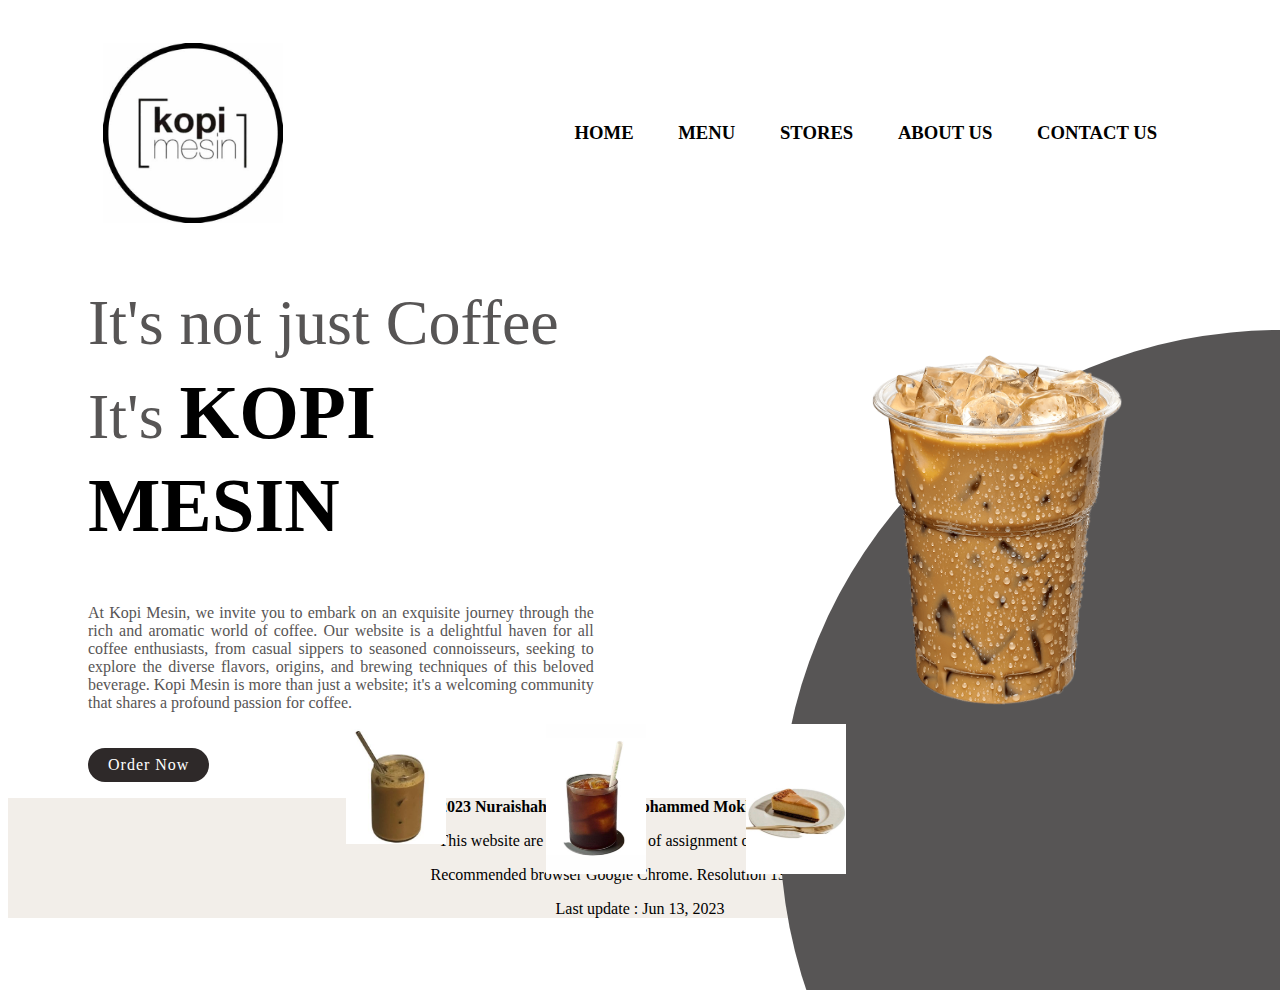
==== index.html @ 7757734c "Add files via upload" ====
<html>
<head>
        <title> KOPI MESIN </title> 
        <link rel="stylesheet" type="text/css" href="css/style.css">
</head> 
<body> 

<!--header-->


<div class="banner">
    <div class="circle"></div>
    <div class="navbar">
        <img src="images/logo.jpeg" class="logo">
        <ul> 
            <div style="text-align: center;">
            <li><a href=index.html> Home </a></li>
            <li><a href=menu.html> Menu </a></li>
            <li><a href=stores.html> Stores </a></li>
            <li><a href=aboutus.html> About us </a></li>
            <li><a href=contactus.html>Contact Us </a></li>
            </div>
        </ul>
    </div>

    <div class="content">
        <div class="textBox">
            <h2> It's not just Coffee<br>It's <span>KOPI MESIN</span></h2>
            <p> At Kopi Mesin, we invite you to embark on an exquisite journey through the rich and aromatic world of coffee. Our website is a delightful haven for all coffee enthusiasts, from casual sippers to seasoned connoisseurs, seeking to explore the diverse flavors, origins, and brewing techniques of this beloved beverage. Kopi Mesin is more than just a website; it's a welcoming community that shares a profound passion for coffee. </p>
            <a href="#"> Order Now</a>
            </div>
        <div class="imgBox">
            <img src="images/coffee.png" width="250" height="350" class="kopi">
        </div>
    </div>
    <ul class="thumb">
        <li><img src="css/thumb1.jpg"width="540" height="120"></li>
        <li><img src="css/thumb2.jpg"width="570" height="150"></li>
        <li><img src="css/thumb3.jpg"width="570" height="150"></li>
    </ul>
   
 
 
            <!--************* FOOTER SECTION START *************--> 
        
        <footer>  <td colspan="2" align ="center"> <div id="myDiv" style="background-color: #f2eee9;"> 
         
         
                <p> Copyright <small> © </small><strong><span>2023 Nuraishah Hani Binti Mohammed Mokhzani.</span></strong> All Rights Reserved.</p> 
                 
                <p> This website are for the purpose of assignment on HTML only.</p> 
                 
                <p> Recommended browser Google Chrome. Resolution 1366 X 768. </p> 
                 
                <p> Last update : Jun 13, 2023 </p> 
                 
                 
                 
                 
                </td> </div>
            </footer>  
                <!--************* FOOTER SECTION END *************--> 
              </tr> 
              <!--2nd row end-->
















































</body>



</html>








































</body>



</html>
---- css/style.css ----
h1 
    {
        margin: 0;
        padding: 0;
        color:rgb(0, 0, 0);
        font-family: 'Times New Roman', Times, serif;
    }

.banner{ 
    width: 100%;
    height: 100vh;
    background-image:linear-
    gradient(rgba(0,0,0,0.75), rgba(0,0,0,0.75)) url(background.jpg);
    background-size: cover;
    background-position: center;
}
.navbar{
    text-decoration: none;
        font-family:'Times New Roman', Times, serif;
        font-size: 14pt;
        color:rgb(9, 7, 7);
        padding: 55px;
        font-weight: bolder;
        width: 85%;
        margin: auto;
        padding: 35px 0;
        display: flex;
        align-items: center;
        justify-content: space-between;
}
.logo{ 
    width: 180px;
    cursor: pointer;
}

.navbar ul li{
    list-style: none;
    display:inline-block;
    margin: 0 20px;
    position: relative;
}
.navbar ul li a {
    text-decoration: none;
    color:rgb(0, 0, 0);
    text-transform: uppercase;
}
.navbar ul li::after{
    content: '';
    height: 3px;
    width: 0;
    background: #0c0b0b;
    position: absolute;
    left: 0;
    bottom: -10px;
    transition: 1s;
}
.navbar ul li:hover::after{
    width: 100%;
}

.content{
    position: relative;
    width: 100%;
    display: flex;
    justify-content: space-between;
    align-items: center;
}
.content .textBox{
    position: relative;
    max-width: 900px;
    margin-top: 10px;
}
.content .textBox h2{
    color: #575555;
    font-size: 4em;
    line-height: 1.4em;
    font-weight:  500;
    margin-left: 80px;
    margin-top: 10px;
}
.content .textBox h2 span{
    color: black;
    font-size: 1.2em;
    font-weight: 900;
    margin-top: 10px;
}
.content .textBox p{
        text-align: justify;
    color: #575555;
    margin-left: 80px;
    margin-top: 30px;
}
.content .textBox a{
    display: inline-block;
    margin-top: 20px;
    padding: 8px 20px;
    background: #2e2929;
    color: #fff;
    border-radius: 40px;
    font-weight: 500;
    letter-spacing: 1px;
    text-decoration: none;
    margin-left: 80px;
}
.content .imgBox{
    width: 200%;
    display: flex;
    justify-content: flex-end;
    padding-right: 150px;
    margin-top: 20px;
}
.content .imgBox img{
    max-width: 300px;
} 
.thumb{
    position: absolute;
    left: 45%;
    bottom: 10px;
    transform: translateX(-50%);
    display: flex;
}
.thumb li{
    list-style: none;
    display: inline-block;
    margin: 0 50px;
    cursor: pointer;
    transition: 1.0s;
}
.thumb li:hover{
    transform: translateY(-15px);
}
.thumb li img{
    max-width: 100px ;
}
.circle{
    position: absolute;
    top: 0;
    left: 0;
    width: 100%;
    height: 110%;
    background: #575555;
    clip-path: circle(500px at right 830px);
}

footer {
    text-align: center;
  }
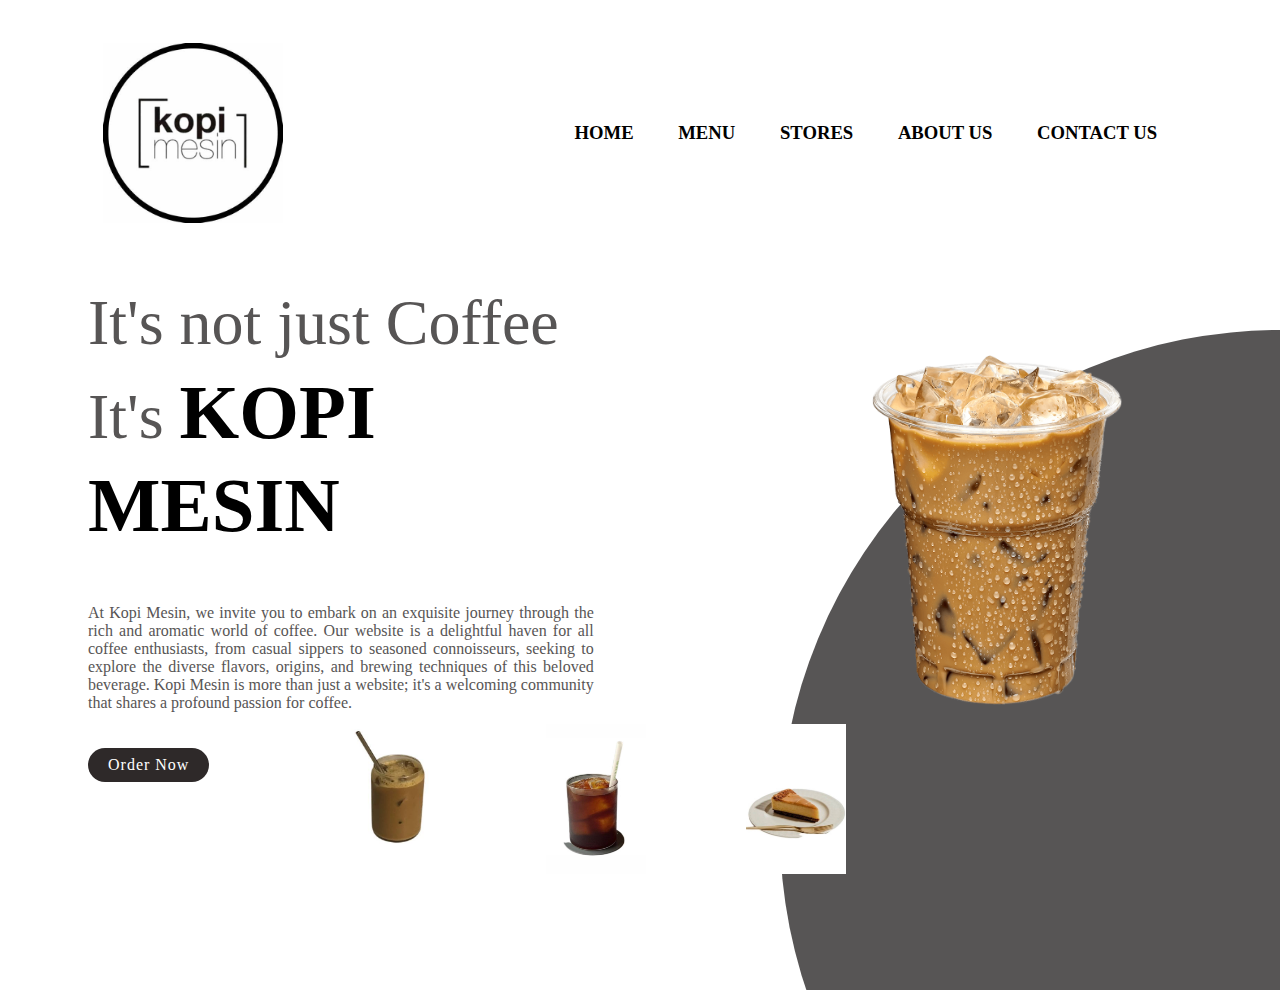
==== commit 2f7680e6: "Update index.html" ====
--- a/index.html
+++ b/index.html
@@ -41,28 +41,7 @@
    
  
  
-            <!--************* FOOTER SECTION START *************--> 
-        
-        <footer>  <td colspan="2" align ="center"> <div id="myDiv" style="background-color: #f2eee9;"> 
-         
-         
-                <p> Copyright <small> © </small><strong><span>2023 Nuraishah Hani Binti Mohammed Mokhzani.</span></strong> All Rights Reserved.</p> 
-                 
-                <p> This website are for the purpose of assignment on HTML only.</p> 
-                 
-                <p> Recommended browser Google Chrome. Resolution 1366 X 768. </p> 
-                 
-                <p> Last update : Jun 13, 2023 </p> 
-                 
-                 
-                 
-                 
-                </td> </div>
-            </footer>  
-                <!--************* FOOTER SECTION END *************--> 
-              </tr> 
-              <!--2nd row end-->
-
+           
 
 
 
@@ -159,4 +138,4 @@
 
 
 
-</html>+</html>
